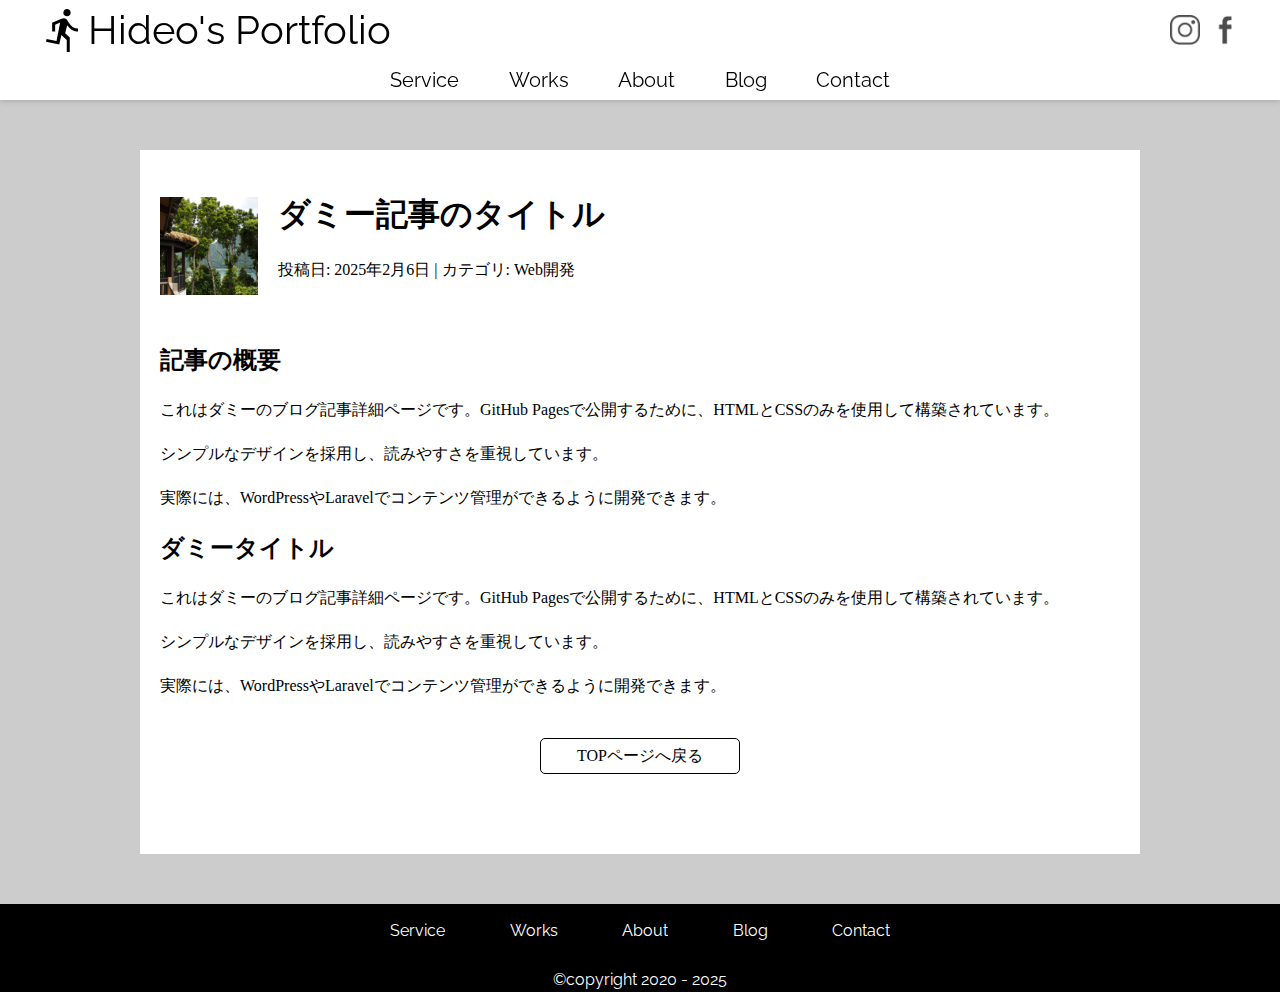
==== blog/article01.html @ cdc88eea "ポートフォリオ　改修" ====
<!DOCTYPE html>
<html lang="ja">
<head>
  <meta charset="UTF-8">
  <meta http-equiv="X-UA-Compatible" content="IE=edge">
  <meta name="viewport" content="width=device-width, initial-scale=1.0">
  <title>ダミー記事 | Hideo's Portfolio</title>
  <meta name=”description” content=”Hideoのポートフォリオサイトです。学んだ技術を随時反映していきます。” />
  <link rel="stylesheet" href="../assets/css/reset.css">
  <link rel="stylesheet" href="../assets/css/common.css">
  <link rel="stylesheet" href="../assets/css/style.css">

  <!-- font -->
  <link rel="preconnect" href="https://fonts.googleapis.com">
  <link rel="preconnect" href="https://fonts.gstatic.com" crossorigin>
  <link href="https://fonts.googleapis.com/css2?family=Raleway:wght@400;700&display=swap" rel="stylesheet">
  <link rel ="stylesheet" href="https://cdnjs.cloudflare.com/ajax/libs/font-awesome/5.15.4/css/all.min.css">
</head>
<body class="blog-page">
  <header class="header content-wrap">
    <div class="page-size">
      <div class="flex">
        <h1 class="header-logo font-raleway">
          <a href="/">
            <div class="icon"><img src="../assets/img/logo_icon.svg" alt=""></div>
            Hideo's Portfolio
          </a>
        </h1>
        <div class="sns-area flex">
          <a href="" class="sns-icon icon-ig">
            <img src="../assets/img/icon_ig.gif" alt="">
          </a>
          <a href="" class="sns-icon icon-fb">
            <img src="../assets/img/icon_fb.gif" alt="">
          </a>
        </div>
        <div class="hamburger">
          <span></span>
          <span></span>
          <span></span>
        </div>
      </div>
      <ul class="header-nav flex font-raleway">
        <li>
          <a href="index.html#sec01">Service</a>
        </li>
        <li>
          <a href="index.html#sec02">Works</a>
        </li>
        <li>
          <a href="index.html#sec03">About</a>
        </li>
        <li>
          <a href="index.html#sec04">Blog</a>
        </li>
        <li>
          <a href="index.html#sec05">Contact</a>
        </li>
      </ul>
    </div>
  </header>

  <main class="blog-single">

    <section class="sec-wrap">
      <div class="content-wrap">
        <div class="page-size">
          <div class="ttl-wrap">
            <div class="eyecatch">
              <img src="../assets/img/works_img01.png" alt="ダミー記事のタイトル">
            </div>
            <div class="txt-area">
              <h1>ダミー記事のタイトル</h1>
              <p class="meta">投稿日: 2025年2月6日 | カテゴリ: Web開発</p>
            </div>
          </div>

          <h2>記事の概要</h2>
          <p>
            これはダミーのブログ記事詳細ページです。GitHub Pagesで公開するために、HTMLとCSSのみを使用して構築されています。
          </p>
          <p>
            シンプルなデザインを採用し、読みやすさを重視しています。
          </p>
          <p>
            実際には、WordPressやLaravelでコンテンツ管理ができるように開発できます。
          </p>
          <h2>ダミータイトル</h2>
          <p>
            これはダミーのブログ記事詳細ページです。GitHub Pagesで公開するために、HTMLとCSSのみを使用して構築されています。
          </p>
          <p>
            シンプルなデザインを採用し、読みやすさを重視しています。
          </p>
          <p>
            実際には、WordPressやLaravelでコンテンツ管理ができるように開発できます。
          </p>
          <a href="../index.html" class="back-link">TOPページへ戻る</a>
        </div>
      </div>
    </section>
  </main>

  <div class="page-top">
    <a href="#">
      <img src="../assets/img/pagetop_icon.svg" alt="">
      <span>Page Top</span>
    </a>
  </div>

  <footer class="footer">
    <div class="content-wrap">
      <div class="page-size">
        <ul class="footer-nav flex font-raleway">
          <li>
            <a href="index.html#sec01">Service</a>
          </li>
          <li>
            <a href="index.html#sec02">Works</a>
          </li>
          <li>
            <a href="index.html#sec03">About</a>
          </li>
          <li>
            <a href="index.html#sec04">Blog</a>
          </li>
          <li>
            <a href="index.html#sec05">Contact</a>
          </li>
        </ul>
        <p class="copyright ta_c font-raleway">&copy;copyright 2020 - 2025</p>
      </div>
    </div>
  </footer>

</body>

<!-- js -->
<script src="https://ajax.googleapis.com/ajax/libs/jquery/3.3.1/jquery.min.js"></script>
<script src="../assets/js/common.js"></script>
</html>
---- assets/css/common.css ----
@charset "utf-8";

/* --------------------------------
        余白、コンテンツ幅
----------------------------------*/
.content-wrap {
  padding: 0 20px;
}
.page-size {
  max-width: 1000px;
  margin: 0 auto;
}

/* --------------------------------
            共通設定
----------------------------------*/
body {
  position: relative;
  padding-top: 100px;
}
.font-raleway {
  font-family: 'Raleway', sans-serif;
}
.ta_c {
  text-align: center;
}
.flex {
  display: flex;
  justify-content: space-between;
}
a {
  transition: .3s;
}
a:hover {
  opacity: .7;
}
@media screen and (max-width: 767px) {
  body {
    padding-top: 50px;
  }
}

/* --------------------------------
              Header
----------------------------------*/
.header {
  position: fixed;
  top: 0;
  left: 0;
  width: 100%;
  height: 100px;
  background: #fff;
  box-shadow: 0 0 6px #999;
  z-index: 10;
}
.header .page-size {
  max-width: 1200px;
}
.header-logo {
  font-size: 40px;
  font-weight: normal;
}
.header-logo a {
  display: flex;
  align-items: center;
}
.header-logo a .icon {
  width: 48px;
}
.header-logo a:hover .icon {
  animation: ani_rotate .4s;
}
@keyframes ani_rotate {
  0% {transform: translate(0px, 0px) rotate(15deg)}
  25% {transform: translate(0px, 0px) rotate(-15deg)}
  50% {transform: translate(0px, 0px) rotate(20deg)}
  75% {transform: translate(0px, 0px) rotate(-20deg)}
  100% {transform: translate(0px, 0px) rotate(0deg)}
}
.header .sns-area {
  align-self: center;
  gap: 10px;
}
.header .sns-area .sns-icon {
  width: 30px;
}
.hamburger {
  display: none;
  position: relative;
  width: 30px;
  height: 20px;
  cursor: pointer;
}
.hamburger span {
  position: absolute;
  display: inline-block;
  top: 0;
  left: 0;
  width: 30px;
  height: 2px;
  background: #000;
  transition: .3s;
}
.hamburger span:nth-child(2) {
  top: 50%;
  transform: translateY(-50%);
}
.hamburger span:last-child {
  top: auto;
  bottom: 0;
}
.hamburger.active span:first-child {
  top: 50%;
  transform: rotate(135deg);
}
.hamburger.active span:nth-child(2) {
  transform: translateY(-50%) scale(0);
}
.hamburger.active span:last-child {
  top: 50%;
  transform: rotate(-135deg);
}
.header-nav {
  max-width: 500px;
  margin: 0 auto;
  font-size: 20px;
}
.header-nav li {
  position: relative;
  overflow: hidden;
}
.header-nav li a {
  display: block;
  padding: 5px 0;
}
.header-nav li a:hover {
  opacity: 1;
}
.header-nav li::after {
  position: absolute;
  content: "";
  bottom: 0;
  left: 50%;
  transform: translateX(-50%);
  width: 0;
  height: 2px;
  background: #000;
  transition: .3s;
}
.header-nav li:hover::after,
.header-nav li.active::after {
  width: 40px;
}
@media screen and (max-width: 767px) {
  .header {
    height: 50px;
  }
  .header .page-size {
    height: 100%;
  }
  .header .page-size > .flex:first-child {
    height: 100%;
    align-items: center;
  }
  .header-logo {
    font-size: 26px;
  }
  .header-logo a .icon {
    width: 40px;
  }
  .header .sns-area {
    display: none;
  }
  .hamburger {
    display: block;
  }
  .header-nav {
    position: fixed;
    top: 50px;
    left: 0;
    max-width: 100%;
    width: 100%;
    height: 0;
    justify-content: flex-start;
    flex-direction: column;
    background: rgba(0,0,0,0.9);
    color: #fff;
    /* padding: 20px 10px 30px; */
    padding: 0;
    /* box-shadow: 0 2px 3px #999; */
    overflow: hidden;
    transition: .4s ease;
  }
  .header-nav.active {
    height: auto;
    padding: 20px 10px 30px;
  }
  .header-nav li {
    text-align: center;
    margin-bottom: 20px;
  }
  .header-nav li:last-of-type {
    margin-bottom: 0;
  }
  .header-nav li::after {
    background: #fff;
  }
}

/* --------------------------------
              Footer
----------------------------------*/
.footer {
  color: #fff;
  background: #000;
  padding-top: 10px;
}
.footer-nav {
  max-width: 500px;
  margin: 0 auto 20px;
}
.footer-nav li {
  position: relative;
  overflow: hidden;
}
.footer-nav li a {
  display: block;
  padding: 5px 0;
}
.footer-nav li a:hover {
  opacity: 1;
}
.footer-nav li::after {
  position: absolute;
  content: "";
  bottom: 0;
  left: 50%;
  transform: translateX(-50%);
  width: 0;
  height: 2px;
  background: #fff;
  transition: .3s;
}
.footer-nav li:hover::after,
.footer-nav li.active::after {
  width: 40px;
}
@media screen and (max-width: 767px) {
  .footer-nav {
    flex-direction: column;
    font-size: 18px;
  }
  .footer-nav li {
    text-align: center;
    margin-bottom: 10px;
  }
  .footer-nav li:last-child {
    margin-bottom: 0;
  }
}

/* --------------------------------
            セクション
----------------------------------*/
.sec-wrap {
  padding-top: 50px;
  padding-bottom: 50px;
  background: #fff;
}
.sec-wrap:nth-child(odd) {
  background: #ccc;
}
.sec-ttl {
  font-size: 36px;
  font-weight: normal;
  padding-bottom: 10px;
  margin-bottom: 40px;
  position: relative;
}
.sec-ttl::after {
  position: absolute;
  content: "";
  bottom: 0;
  left: 50%;
  transform: translateX(-50%);
  width: 50px;
  height: 2px;
  background: #000;
}
.sec-read {
  margin-bottom: 40px;
}
@media screen and (max-width: 767px) {
  .sec-ttl {
    font-size: 30px;
  }
}
/* --------------------------------
        ページトップボタン
----------------------------------*/
.page-top {
  position: fixed;
  bottom: 20px;
  right: 20px;
  opacity: 0;
  transition: padding-bottom .3s, opacity .5s;
}
.page-top.show {
  opacity: 1;
}
.page-top:hover {
  padding-bottom: 10px;
}
.page-top a {
  display: flex;
  flex-direction: column;
  justify-content: center;
}
.page-top a:hover {
  opacity: 1;
}
.page-top a span {
  display: block;
  font-size: 12px;
  text-align: center;
}

.link {
  text-decoration: underline;
  color: #ff6200;
}
---- assets/css/style.css ----
@charset "utf-8";

/* -------------------------------------
                MV
------------------------------------- */
.mv-area {
  height: calc(100vh - 100px);
  overflow: hidden;
  position: relative;
}
.mv-area .mv-text {
  position: absolute;
  top: 50%;
  left: -50%;
  transform: translate(-50%, -50%);
  font-size: 80px;
  font-weight: normal;
  color: #fff;
  padding: 10px 30px;
  border-top: 2px solid #fff;
  border-bottom: 2px solid #fff;
  text-shadow: 2px 2px 4px #000;
  opacity: 0;
  z-index: 2;
  transition: .5s;
}
.mv-area .mv-text.slidein {
  opacity: 1;
  left: 50%;
}
.mv-area .mv-text .text-wrap span {
  opacity: 0;
}
.mv-area .mv-text.show .text-wrap span {
  animation:text_anime_on 1s ease-out forwards;
}
@keyframes text_anime_on {
  0% {opacity:0;}
  100% {opacity:1;}
}

.mv-slider {
  position: relative;
  height: 100%;
}
.mv-slider .slick-arrow {
  display: none;
}
.mv-slider .slick-list,
.mv-slider .slick-track {
  height: 100%;
}
.mv-slider .slide img {
  width: 100%;
  height: 100%;
  position: absolute;
  object-fit: cover;
  object-position: 50%;
}
.mv-area .scroll-down {
  display: inline-block;
  position: absolute;
  left: 50%;
  bottom: 0;
  transform: translateX(-50%);
  z-index: 2;
  padding: 10px 10px 70px;
  overflow: hidden;
  color: #fff;
  font-size: 14px;
  line-height: 1;
  text-shadow: 0 0 4px #000;
}
.mv-area .scroll-down::after {
  content: '';
  position: absolute;
  bottom: 0;
  left: 50%;
  width: 1px;
  height: 60px;
  background: #fff;
  box-shadow: 0 0 4px #000;
  animation: sd_animation 2s cubic-bezier(1, 0, 0, 1) infinite;
}
@keyframes sd_animation {
  0% {
    transform: scale(1, 0);
    transform-origin: 0 0;
  }
  30% {
    transform: scale(1, 1);
    transform-origin: 0 0;
  }
  70% {
    transform: scale(1, 1);
    transform-origin: 0 100%;
  }
  100% {
    transform: scale(1, 0);
    transform-origin: 0 100%;
  }
}
@media screen and (max-width: 767px) {
  .mv-area {
    height: calc(100vh - 50px);
  }
  .mv-area .mv-text {
    font-size: 55px;
    text-align: center;
    line-height: 1.2;
  }
}

/* -------------------------------------
                Service
------------------------------------- */
.service .service-list li {
  width: 31%;
}
.service .service-list li .item-ttl {
  font-weight: normal;
  margin-bottom: 20px;
}
.service .service-list li .item-ttl span {
  display: block;
}
.service .service-list li .item-ttl .ja {
  font-size: 24px;
}
.service .service-list li .item-ttl .en {
  font-size: 16px;
}
.service .service-list li .img-area {
  width: 100px;
  margin: 0 auto 20px;
}
.service .service-list li .img-area img {
  width: 100%;
}
.marker {
  padding-bottom: .15em;
  background: linear-gradient(rgba(231, 76, 60, .3), rgba(231, 76, 60, .3)) 0 100% / 0 40% no-repeat;
  transition: 1s;
  text-decoration: none;
}
.marker.active {
  background-size: 100% 40%;
}
@media screen and (max-width: 767px) {
  .service-list {
    flex-direction: column;
  }
  .service .service-list li {
    width: 100%;
    margin-bottom: 40px;
  }
  .service .service-list li:last-of-type {
    margin-bottom: 0;
  }
  .service .service-list li .item-ttl {
    margin-bottom: 10px;
  }
  .service .service-list li .item-ttl .ja {
    font-size: 20px;
  }
  .service .service-list li .item-ttl .en {
    font-size: 14px;
  }
  .service .service-list li .img-area {
    margin-bottom: 10px;
  }
  .service .service-list li .text {
    max-width: 450px;
    margin: 0 auto;
  }
}

/* -------------------------------------
                Works
------------------------------------- */
.works-list {
  flex-wrap: wrap;
}
.works-list li {
  width: 24%;
  margin-bottom: 20px;
  position: relative;
  overflow: hidden;
}
.works-list::before {
  content: "";
  display: block;
  width: 24%;
  height: 0;
  order: 1;
}
.works-list::after {
  content: "";
  display: block;
  width: 24%;
  height: 0;
}
.works-list li a:hover {
  opacity: 1;
}
.works-list li .img-area {
  position: relative;
  overflow: hidden;
}
.works-list li .img-area::before {
  content: "";
  display: block;
  padding-top: 100%;
}
.works-list li .img-area img {
  position: absolute;
  object-fit: cover;
  top: 0;
  left: 0;
  width: 100%;
  height: 100%;
  filter: grayscale(100%);
  transition: .3s;
}
.works-list li:hover .img-area img {
  filter: grayscale(0);
  transform: scale(1.2);
}
.works-list li .item-detail {
  position: absolute;
  width: 100%;
  bottom: -25%;
  font-size: 18px;
  color: #fff;
  text-align: center;
  background: rgba(0,0,0,0.4);
  transition: .3s;
}
.works-list li:hover .item-detail {
  bottom: 0;
}
@media screen and (max-width: 767px) {
  .works-list::before,
  .works-list::after {
    content: none;
  }
  .works-list li {
    width: 49%;
  }
}

/* -------------------------------------
                About
------------------------------------- */
.about .flex .img-area {
  width: 25%;
}
.about .flex .text-area {
  width: 70%;
}
.about .profile-list li {
  display: flex;
  margin-bottom: 10px;
}
.about .profile-list li .item-ttl {
  width: 6em;
}
.about .profile-list li .item-text {
  width: calc(100% - 6em);
}
@media screen and (max-width: 767px) {
  .about .flex {
    flex-direction: column;
  }
  .about .flex .img-area {
    width: 100%;
    margin-bottom: 20px;
  }
  .about .flex .text-area {
    width: 100%;
    max-width: 500px;
    margin: 0 auto;
  }
}

/* -------------------------------------
                blog
------------------------------------- */
.blog-list {
  display: flex;
  justify-content: space-between;
  flex-wrap: wrap;
}
.blog-list li {
  width: 48%;
  margin-bottom: 40px;
}
.blog-list li a {
  display: flex;
  justify-content: space-between;
}
.blog-list .img-area {
  position: relative;
  width: 32%;
  overflow: hidden;
}
.blog-list .img-area::before {
  content: "";
  display: block;
  padding-top: 100%;
}
.blog-list .img-area img {
  position: absolute;
  top: 0;
  left: 0;
  object-fit: cover;
}
.blog-list .text-area {
  width: 65%;
}
.blog-list .text-area .ttl {
  font-size: 18px;
  font-weight: bold;
  margin-bottom: 5px;
  overflow: hidden;
  display: -webkit-box;
  -webkit-box-orient: vertical;
  -webkit-line-clamp: 2;
}
.blog-list .text-area .desc {
  margin-bottom: 5px;
  overflow: hidden;
  display: -webkit-box;
  -webkit-box-orient: vertical;
  -webkit-line-clamp: 2;
}
.blog-list .text-area .date-area {
  font-size: 14px;
}
@media screen and (max-width: 767px) {
  .blog-list li {
    width: 100%;
  }
  .blog-list .text-area .ttl {
    font-size: 16px;
  }
  .blog-list .text-area .desc {
    font-size: 14px;
  }
  .blog-list .text-area .date-area {
    font-size: 12px;
  }
}

/* -------------------------------------
                Contact
------------------------------------- */
.contact form {
  max-width: 700px;
  margin: 0 auto;
}
.contact label {
  display: flex;
  justify-content: space-between;
  align-items: flex-start;
  margin-bottom: 20px;
}
.contact .input-ttl {
  font-size: 18px;
  width: 15em;
}
.contact label input,
.contact label textarea {
  width: 100%;
}
.contact label textarea {
  resize: vertical;
  min-height: 100px;
}

.contact button {
  display: block;
  font-size: 20px;
  background: #fff;
  border: 1px solid #000;
  border-radius: 5px;
  padding: 5px 15px;
  margin: 0 auto;
  cursor: pointer;
  transition: .3s;
  pointer-events: none;
}
.contact button:hover {
  background: #000;
  color: #fff;
}
@media screen and (max-width: 767px) {
  .contact .input-ttl {
    font-size: 16px;
    width: 17em;
  }
  .contact button {
    font-size: 18px;
  }
}

.blog-single .page-size {
  padding: 40px 20px;
  background: #fff;
}
.blog-single .ttl-wrap {
  display: flex;
  align-items: center;
  gap: 20px;
  margin-bottom: 40px;
}
.blog-single .ttl-wrap .eyecatch {
  width: 100px;
}
.blog-single .ttl-wrap .eyecatch img {
  aspect-ratio: 1/1;
  object-fit: cover;
}
.blog-single .ttl-wrap .txt-area {
  width: calc(100% - 100px);
}
.blog-single p {
  margin: 20px 0;
}
.blog-single .back-link {
  display: block;
  width: 200px;
  text-align: center;
  font-size: 16px;
  background: #fff;
  border: 1px solid #000;
  border-radius: 5px;
  padding: 5px 15px;
  margin: 40px auto;
  cursor: pointer;
  transition: .3s;
}
.blog-single .back-link:hover {
  background: #000;
  color: #fff;
}
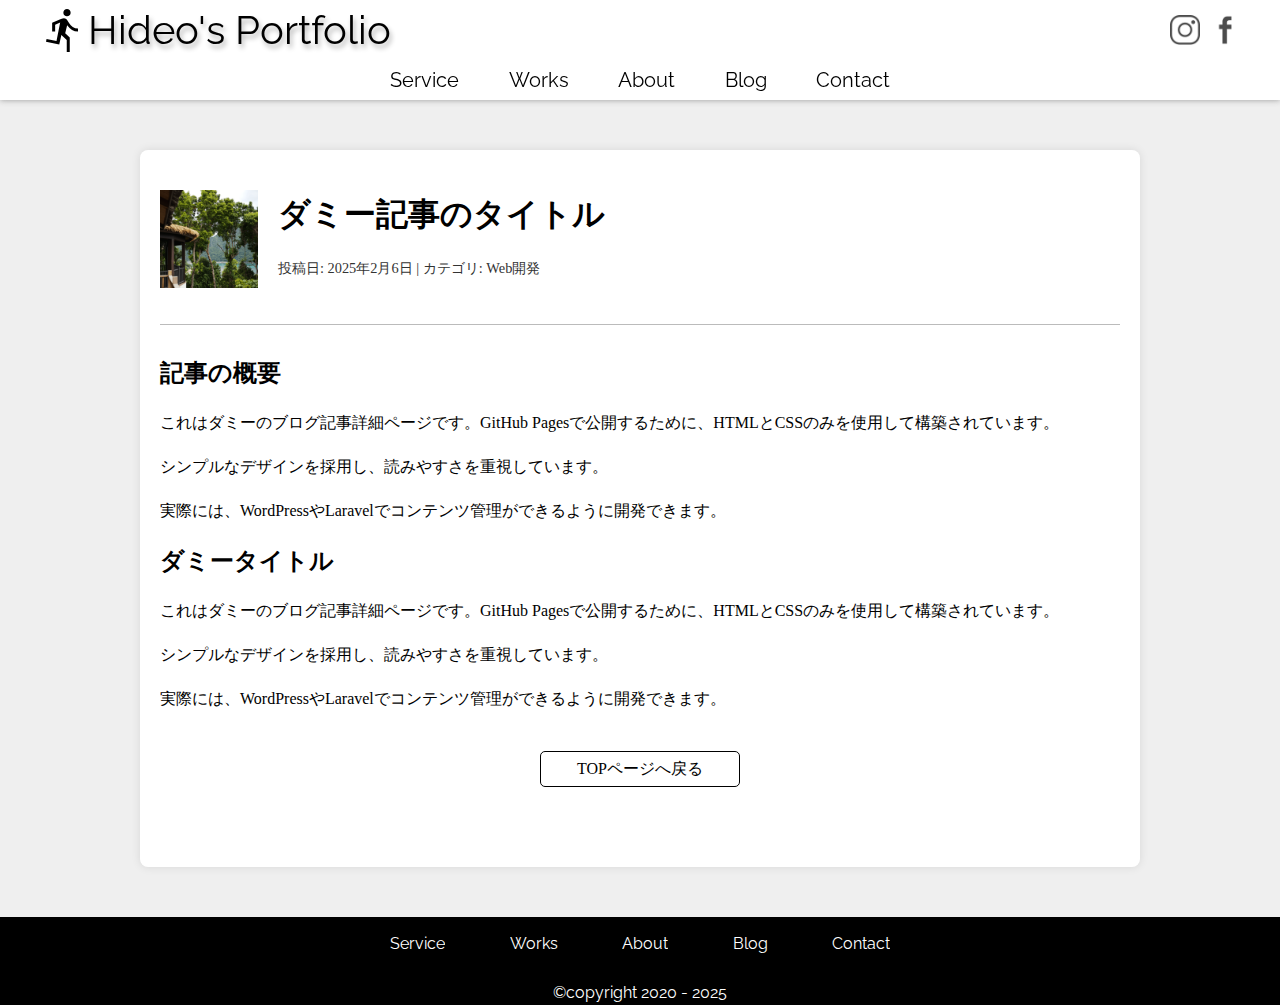
==== commit f73c121e: "ポートフォリオ　改修" ====
--- a/blog/article01.html
+++ b/blog/article01.html
@@ -70,7 +70,7 @@
               <img src="../assets/img/works_img01.png" alt="ダミー記事のタイトル">
             </div>
             <div class="txt-area">
-              <h1>ダミー記事のタイトル</h1>
+              <h1 class="article-ttl">ダミー記事のタイトル</h1>
               <p class="meta">投稿日: 2025年2月6日 | カテゴリ: Web開発</p>
             </div>
           </div>
--- a/assets/css/common.css
+++ b/assets/css/common.css
@@ -59,6 +59,7 @@
 .header-logo {
   font-size: 40px;
   font-weight: normal;
+  text-shadow: 2px 4px 5px rgba(0,0,0,0.3);
 }
 .header-logo a {
   display: flex;
@@ -268,7 +269,7 @@
   background: #fff;
 }
 .sec-wrap:nth-child(odd) {
-  background: #ccc;
+  background: #efefef;
 }
 .sec-ttl {
   font-size: 36px;
--- a/assets/css/style.css
+++ b/assets/css/style.css
@@ -292,8 +292,12 @@
   flex-wrap: wrap;
 }
 .blog-list li {
-  width: 48%;
-  margin-bottom: 40px;
+  width: 49%;
+  margin-bottom: 24px;
+  box-shadow: 0 4px 10px rgba(0,0,0,0.2);
+  padding: 16px;
+  border-radius: 8px;
+  background: #fff;
 }
 .blog-list li a {
   display: flex;
@@ -328,7 +332,7 @@
   -webkit-line-clamp: 2;
 }
 .blog-list .text-area .desc {
-  margin-bottom: 5px;
+  margin-bottom: 10px;
   overflow: hidden;
   display: -webkit-box;
   -webkit-box-orient: vertical;
@@ -336,6 +340,7 @@
 }
 .blog-list .text-area .date-area {
   font-size: 14px;
+  text-align: right;
 }
 @media screen and (max-width: 767px) {
   .blog-list li {
@@ -407,12 +412,16 @@
 .blog-single .page-size {
   padding: 40px 20px;
   background: #fff;
+  box-shadow: 0 0 10px rgba(0, 0, 0, 0.1);
+  border-radius: 8px;
 }
 .blog-single .ttl-wrap {
   display: flex;
-  align-items: center;
+  align-items: flex-start;
   gap: 20px;
-  margin-bottom: 40px;
+  padding-bottom: 36px;
+  margin-bottom: 30px;
+  border-bottom: 1px solid #bbb;
 }
 .blog-single .ttl-wrap .eyecatch {
   width: 100px;
@@ -423,6 +432,14 @@
 }
 .blog-single .ttl-wrap .txt-area {
   width: calc(100% - 100px);
+}
+.blog-single .ttl-wrap .txt-area .article-ttl {
+  margin-bottom: 20px;
+}
+.blog-single .ttl-wrap .txt-area .meta {
+  font-size: 0.9rem;
+  color: #333;
+  margin: 0;
 }
 .blog-single p {
   margin: 20px 0;
